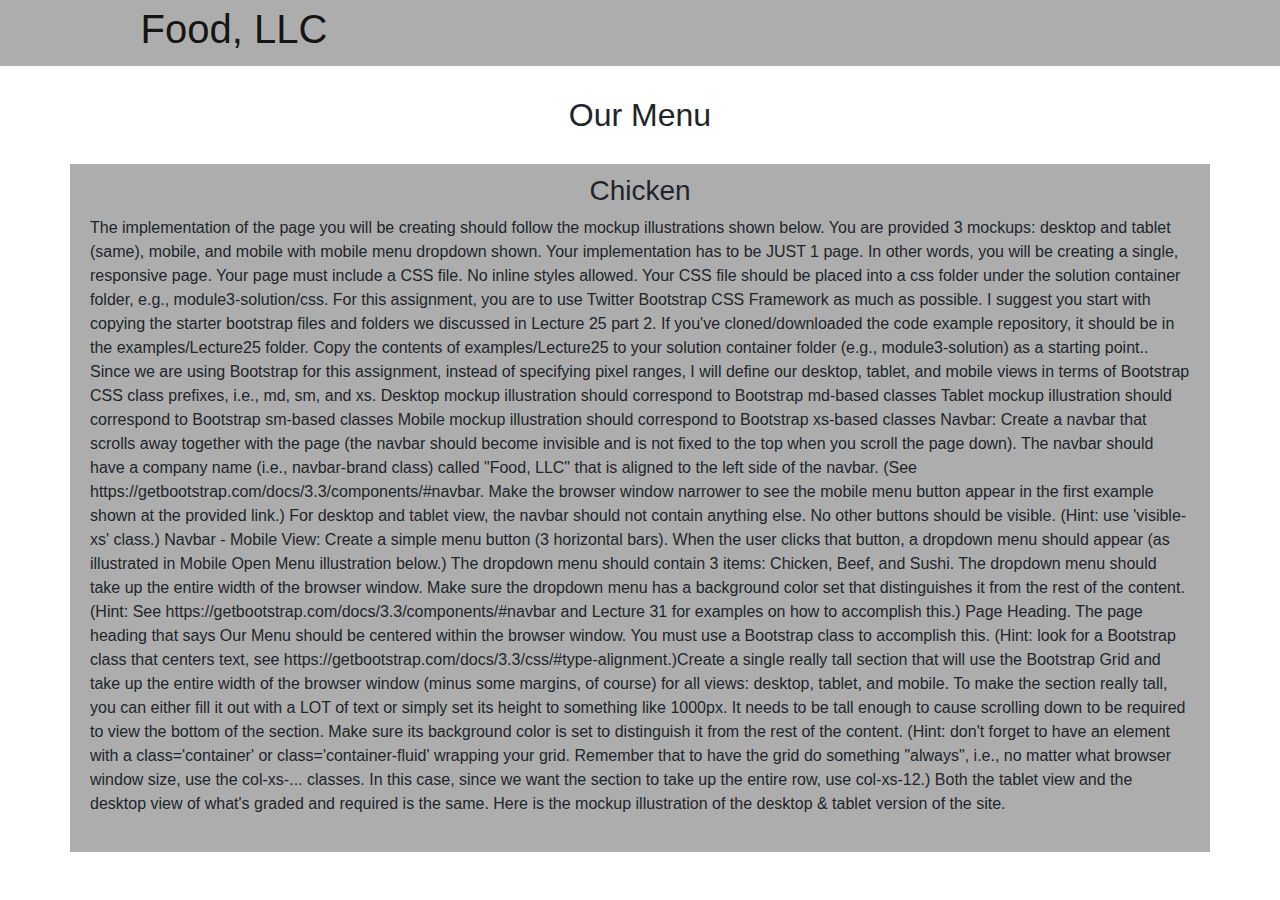
==== module_3_assingment_solution/index.html @ 96c6b010 "'module_3_add" ====
<!DOCTYPE html>
<html>
<head>
	<meta charset="utf-8">
	<meta http-equiv="X-UA-Compatible" content="IE=edge">
	<meta name="viewport" content="width=device-width, initial-scale=1">
	<title>Food, LLC</title>
	<link rel="stylesheet" href="css/bootstrap.min.css">
	<link rel="stylesheet" href="css/styles.css">

</head>
<body>
	<nav id="header-nav" class="navbar navbar-expand-sm navbar-light">
		<div class="container">
			<a class="navbar-brand" href="#"><h1>Food, LLC</h1></a>
			<button class="navbar-toggler" type="button" data-toggle="collapse" data-target="#collapsable-nav" aria-controls="collapsable-nav" aria-expanded="false" aria-label="Toggle navigation">
				<span class="navbar-toggler-icon"></span>
			</button>
			
			<div class = "collapse navbar-collapse" id="collapsable-nav">
				<ul class="navbar-nav mr-auto d-block d-sm-none text-center">
					<li class="nav-item">
						<a class="nav-link" href="#">Chicken</a>
					</li>
					<li class="nav-item">
						<a class="nav-link" href="#">Beef</a>
					</li>
					<li class="nav-item">
						<a class="nav-link" href="#">Sushi</a>
					</li>
				</ul>
			</div>
		</div>
	</nav>
	<div id="main-content" class="container">
		<h2 class="text-center">Our Menu</h2>
		<div class= "row">
		<section class="col-12">
			<h3 class="text-center">Chicken</h3>
			<p>
			The implementation of the page you will be creating should follow the mockup illustrations shown below. You are provided 3 mockups: desktop and tablet (same), mobile, and mobile with mobile menu dropdown shown. Your implementation has to be JUST 1 page. In other words, you will be creating a single, responsive page.
			Your page must include a CSS file. No inline styles allowed. Your CSS file should be placed into a css folder under the solution container folder, e.g., module3-solution/css.
			For this assignment, you are to use Twitter Bootstrap CSS Framework as much as possible. I suggest you start with copying the starter bootstrap files and folders we discussed in Lecture 25 part 2. If you've cloned/downloaded the code example repository, it should be in the examples/Lecture25 folder. Copy the contents of examples/Lecture25 to your solution container folder (e.g., module3-solution) as a starting point..
			Since we are using Bootstrap for this assignment, instead of specifying pixel ranges, I will define our desktop, tablet, and mobile views in terms of Bootstrap CSS class prefixes, i.e., md, sm, and xs.
			Desktop mockup illustration should correspond to Bootstrap md-based classes
			Tablet mockup illustration should correspond to Bootstrap sm-based classes
			Mobile mockup illustration should correspond to Bootstrap xs-based classes
			Navbar: Create a navbar that scrolls away together with the page (the navbar should become invisible and is not fixed to the top when you scroll the page down). The navbar should have a company name (i.e., navbar-brand class) called "Food, LLC" that is aligned to the left side of the navbar. (See https://getbootstrap.com/docs/3.3/components/#navbar. Make the browser window narrower to see the mobile menu button appear in the first example shown at the provided link.)
			For desktop and tablet view, the navbar should not contain anything else. No other buttons should be visible. (Hint: use 'visible-xs' class.)
			Navbar - Mobile View: Create a simple menu button (3 horizontal bars). When the user clicks that button, a dropdown menu should appear (as illustrated in Mobile Open Menu illustration below.) The dropdown menu should contain 3 items: Chicken, Beef, and Sushi.
			The dropdown menu should take up the entire width of the browser window. Make sure the dropdown menu has a background color set that distinguishes it from the rest of the content.
			(Hint: See https://getbootstrap.com/docs/3.3/components/#navbar and Lecture 31 for examples on how to accomplish this.)
			Page Heading. The page heading that says Our Menu should be centered within the browser window. You must use a Bootstrap class to accomplish this.
			(Hint: look for a Bootstrap class that centers text, see https://getbootstrap.com/docs/3.3/css/#type-alignment.)Create a single really tall section that will use the Bootstrap Grid and take up the entire width of the browser window (minus some margins, of course) for all views: desktop, tablet, and mobile. To make the section really tall, you can either fill it out with a LOT of text or simply set its height to something like 1000px. It needs to be tall enough to cause scrolling down to be required to view the bottom of the section. Make sure its background color is set to distinguish it from the rest of the content. (Hint: don't forget to have an element with a class='container' or class='container-fluid' wrapping your grid. Remember that to have the grid do something "always", i.e., no matter what browser window size, use the col-xs-... classes. In this case, since we want the section to take up the entire row, use col-xs-12.) Both the tablet view and the desktop view of what's graded and required is the same. Here is the mockup illustration of the desktop & tablet version of the site.
		</p>
		</section>
	</div>
	</div>


	
	<script src="js/jquery-3.5.1.min.js"></script>
	<script src="js/bootstrap.min.js"></script>
	<script src="js/script.js"></script>
</body>
</html>
---- module_3_assingment_solution/css/styles.css ----
body {
  font-size: 16px;
}

/*Header Start*/
#header-nav {
	background-color: #adadad;
	margin-bottom: 30px;
	padding: 0;
}


.navbar-brand {
	padding-left: 5%;
	font-size: 1.1em;
}

#header-nav .navbar-toggler {
	background-color: #d3d3d3;
	border: 1px solid;
	margin-right: 5%
}

#collapsable-nav ul li a{
	color: #000000;
	border-top: 0.5px solid black;
	border-left: 0.5px solid black;
	border-right: 0.5px solid black;
}

#collapsable-nav ul li:nth-child(3) {
	border-bottom:  0.5px solid black;
}

#collapsable-nav {
	background-color: #d3d3d3;
}



/*Header End*/

/*Content Start*/
h2 {
	margin-bottom: 30px;
}

#main-content section {
	padding: 20px;
	background-color: #adadad;
}
#main-content h3 {
	margin-top: -10px;
}


p {
	word-break: break-word;
}


/*Content End*/





/*Media Queries Start*/

@media (max-width: 768px) {

div.row {
	padding-left: 20px;
	padding-right: 20px;
}


}




/*Media Queries End*/
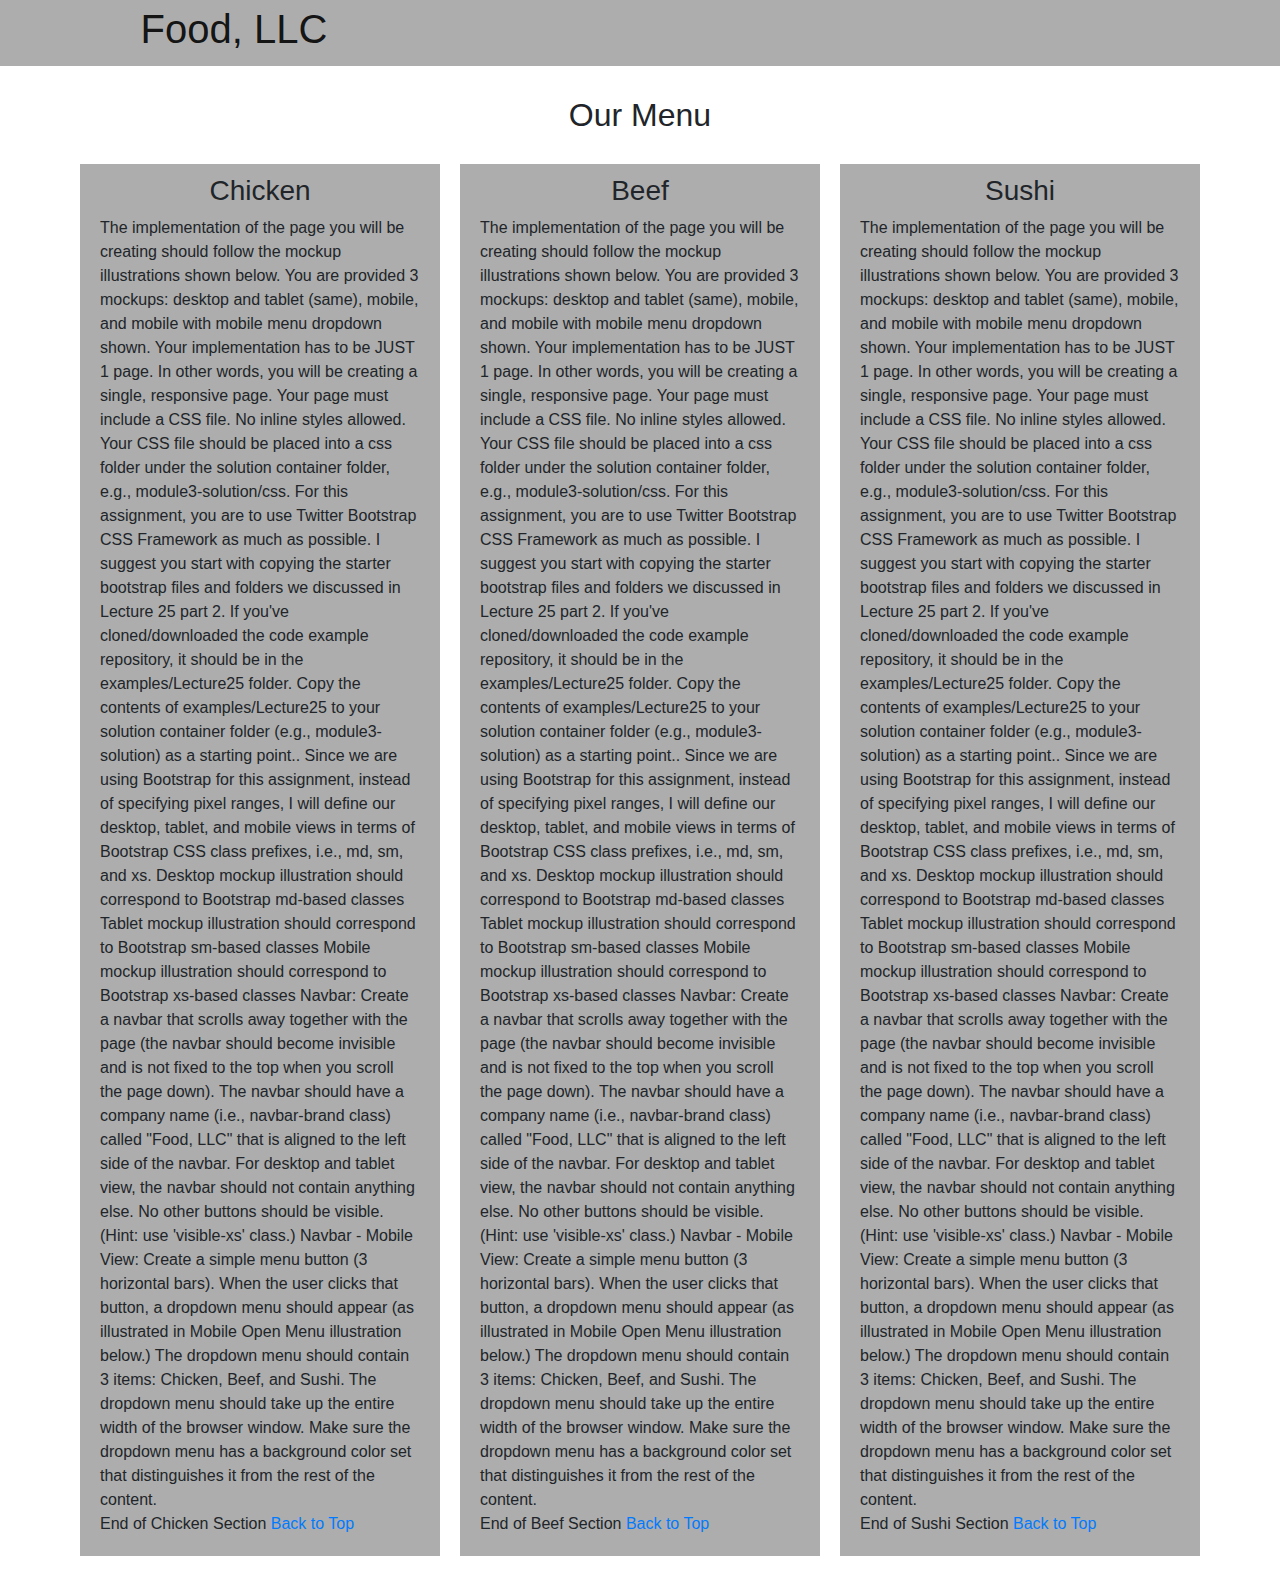
==== commit 7f58b58a: "optional" ====
--- a/module_3_assingment_solution/index.html
+++ b/module_3_assingment_solution/index.html
@@ -20,24 +20,24 @@
 			<div class = "collapse navbar-collapse" id="collapsable-nav">
 				<ul class="navbar-nav mr-auto d-block d-sm-none text-center">
 					<li class="nav-item">
-						<a class="nav-link" href="#">Chicken</a>
+						<a class="nav-link" href="#chicken">Chicken</a>
 					</li>
 					<li class="nav-item">
-						<a class="nav-link" href="#">Beef</a>
+						<a class="nav-link" href="#beef">Beef</a>
 					</li>
 					<li class="nav-item">
-						<a class="nav-link" href="#">Sushi</a>
+						<a class="nav-link" href="#sushi">Sushi</a>
 					</li>
 				</ul>
 			</div>
 		</div>
 	</nav>
 	<div id="main-content" class="container">
-		<h2 class="text-center">Our Menu</h2>
+		<h2 id="top" class="text-center">Our Menu</h2>
 		<div class= "row">
-		<section class="col-12">
+		<section id="chicken" class="col-md-4 col-sm-6 col-xs-12">
+			<div class="wrapper">
 			<h3 class="text-center">Chicken</h3>
-			<p>
 			The implementation of the page you will be creating should follow the mockup illustrations shown below. You are provided 3 mockups: desktop and tablet (same), mobile, and mobile with mobile menu dropdown shown. Your implementation has to be JUST 1 page. In other words, you will be creating a single, responsive page.
 			Your page must include a CSS file. No inline styles allowed. Your CSS file should be placed into a css folder under the solution container folder, e.g., module3-solution/css.
 			For this assignment, you are to use Twitter Bootstrap CSS Framework as much as possible. I suggest you start with copying the starter bootstrap files and folders we discussed in Lecture 25 part 2. If you've cloned/downloaded the code example repository, it should be in the examples/Lecture25 folder. Copy the contents of examples/Lecture25 to your solution container folder (e.g., module3-solution) as a starting point..
@@ -45,14 +45,46 @@
 			Desktop mockup illustration should correspond to Bootstrap md-based classes
 			Tablet mockup illustration should correspond to Bootstrap sm-based classes
 			Mobile mockup illustration should correspond to Bootstrap xs-based classes
-			Navbar: Create a navbar that scrolls away together with the page (the navbar should become invisible and is not fixed to the top when you scroll the page down). The navbar should have a company name (i.e., navbar-brand class) called "Food, LLC" that is aligned to the left side of the navbar. (See https://getbootstrap.com/docs/3.3/components/#navbar. Make the browser window narrower to see the mobile menu button appear in the first example shown at the provided link.)
+			Navbar: Create a navbar that scrolls away together with the page (the navbar should become invisible and is not fixed to the top when you scroll the page down). The navbar should have a company name (i.e., navbar-brand class) called "Food, LLC" that is aligned to the left side of the navbar. 
 			For desktop and tablet view, the navbar should not contain anything else. No other buttons should be visible. (Hint: use 'visible-xs' class.)
 			Navbar - Mobile View: Create a simple menu button (3 horizontal bars). When the user clicks that button, a dropdown menu should appear (as illustrated in Mobile Open Menu illustration below.) The dropdown menu should contain 3 items: Chicken, Beef, and Sushi.
 			The dropdown menu should take up the entire width of the browser window. Make sure the dropdown menu has a background color set that distinguishes it from the rest of the content.
-			(Hint: See https://getbootstrap.com/docs/3.3/components/#navbar and Lecture 31 for examples on how to accomplish this.)
-			Page Heading. The page heading that says Our Menu should be centered within the browser window. You must use a Bootstrap class to accomplish this.
-			(Hint: look for a Bootstrap class that centers text, see https://getbootstrap.com/docs/3.3/css/#type-alignment.)Create a single really tall section that will use the Bootstrap Grid and take up the entire width of the browser window (minus some margins, of course) for all views: desktop, tablet, and mobile. To make the section really tall, you can either fill it out with a LOT of text or simply set its height to something like 1000px. It needs to be tall enough to cause scrolling down to be required to view the bottom of the section. Make sure its background color is set to distinguish it from the rest of the content. (Hint: don't forget to have an element with a class='container' or class='container-fluid' wrapping your grid. Remember that to have the grid do something "always", i.e., no matter what browser window size, use the col-xs-... classes. In this case, since we want the section to take up the entire row, use col-xs-12.) Both the tablet view and the desktop view of what's graded and required is the same. Here is the mockup illustration of the desktop & tablet version of the site.
-		</p>
+			<br>End of Chicken Section <a href="#top">Back to Top</a>
+			</div>
+		</section>
+		<section id="beef" class="col-md-4 col-sm-6 col-xs-12">
+			<div class="wrapper">
+			<h3 class="text-center">Beef</h3>
+			The implementation of the page you will be creating should follow the mockup illustrations shown below. You are provided 3 mockups: desktop and tablet (same), mobile, and mobile with mobile menu dropdown shown. Your implementation has to be JUST 1 page. In other words, you will be creating a single, responsive page.
+			Your page must include a CSS file. No inline styles allowed. Your CSS file should be placed into a css folder under the solution container folder, e.g., module3-solution/css.
+			For this assignment, you are to use Twitter Bootstrap CSS Framework as much as possible. I suggest you start with copying the starter bootstrap files and folders we discussed in Lecture 25 part 2. If you've cloned/downloaded the code example repository, it should be in the examples/Lecture25 folder. Copy the contents of examples/Lecture25 to your solution container folder (e.g., module3-solution) as a starting point..
+			Since we are using Bootstrap for this assignment, instead of specifying pixel ranges, I will define our desktop, tablet, and mobile views in terms of Bootstrap CSS class prefixes, i.e., md, sm, and xs.
+			Desktop mockup illustration should correspond to Bootstrap md-based classes
+			Tablet mockup illustration should correspond to Bootstrap sm-based classes
+			Mobile mockup illustration should correspond to Bootstrap xs-based classes
+			Navbar: Create a navbar that scrolls away together with the page (the navbar should become invisible and is not fixed to the top when you scroll the page down). The navbar should have a company name (i.e., navbar-brand class) called "Food, LLC" that is aligned to the left side of the navbar. 
+			For desktop and tablet view, the navbar should not contain anything else. No other buttons should be visible. (Hint: use 'visible-xs' class.)
+			Navbar - Mobile View: Create a simple menu button (3 horizontal bars). When the user clicks that button, a dropdown menu should appear (as illustrated in Mobile Open Menu illustration below.) The dropdown menu should contain 3 items: Chicken, Beef, and Sushi.
+			The dropdown menu should take up the entire width of the browser window. Make sure the dropdown menu has a background color set that distinguishes it from the rest of the content.
+			<br>End of Beef Section <a href="#top">Back to Top</a>
+			</div>
+		</section>
+		<section id="sushi" class="col-md-4 col-sm-12 col-xs-12">
+			<div class="wrapper">
+			<h3 class="text-center">Sushi</h3>
+			The implementation of the page you will be creating should follow the mockup illustrations shown below. You are provided 3 mockups: desktop and tablet (same), mobile, and mobile with mobile menu dropdown shown. Your implementation has to be JUST 1 page. In other words, you will be creating a single, responsive page.
+			Your page must include a CSS file. No inline styles allowed. Your CSS file should be placed into a css folder under the solution container folder, e.g., module3-solution/css.
+			For this assignment, you are to use Twitter Bootstrap CSS Framework as much as possible. I suggest you start with copying the starter bootstrap files and folders we discussed in Lecture 25 part 2. If you've cloned/downloaded the code example repository, it should be in the examples/Lecture25 folder. Copy the contents of examples/Lecture25 to your solution container folder (e.g., module3-solution) as a starting point..
+			Since we are using Bootstrap for this assignment, instead of specifying pixel ranges, I will define our desktop, tablet, and mobile views in terms of Bootstrap CSS class prefixes, i.e., md, sm, and xs.
+			Desktop mockup illustration should correspond to Bootstrap md-based classes
+			Tablet mockup illustration should correspond to Bootstrap sm-based classes
+			Mobile mockup illustration should correspond to Bootstrap xs-based classes
+			Navbar: Create a navbar that scrolls away together with the page (the navbar should become invisible and is not fixed to the top when you scroll the page down). The navbar should have a company name (i.e., navbar-brand class) called "Food, LLC" that is aligned to the left side of the navbar.
+			For desktop and tablet view, the navbar should not contain anything else. No other buttons should be visible. (Hint: use 'visible-xs' class.)
+			Navbar - Mobile View: Create a simple menu button (3 horizontal bars). When the user clicks that button, a dropdown menu should appear (as illustrated in Mobile Open Menu illustration below.) The dropdown menu should contain 3 items: Chicken, Beef, and Sushi.
+			The dropdown menu should take up the entire width of the browser window. Make sure the dropdown menu has a background color set that distinguishes it from the rest of the content.
+			<br>End of Sushi Section <a href="#top">Back to Top</a>
+			</div>
 		</section>
 	</div>
 	</div>
--- a/module_3_assingment_solution/css/styles.css
+++ b/module_3_assingment_solution/css/styles.css
@@ -44,8 +44,13 @@
 h2 {
 	margin-bottom: 30px;
 }
+#main-content section {
+	padding-left: 10px;
+	padding-right: 10px;
+	padding-bottom: 20px;
+}
 
-#main-content section {
+#main-content section div.wrapper {
 	padding: 20px;
 	background-color: #adadad;
 }
@@ -67,13 +72,14 @@
 
 /*Media Queries Start*/
 
-@media (max-width: 768px) {
+@media (max-width: 576px) {
 
-div.row {
+/*For more nice looking padding */
+#main-content section {
 	padding-left: 20px;
 	padding-right: 20px;
+	padding-bottom: 20px;
 }
-
 
 }
 
